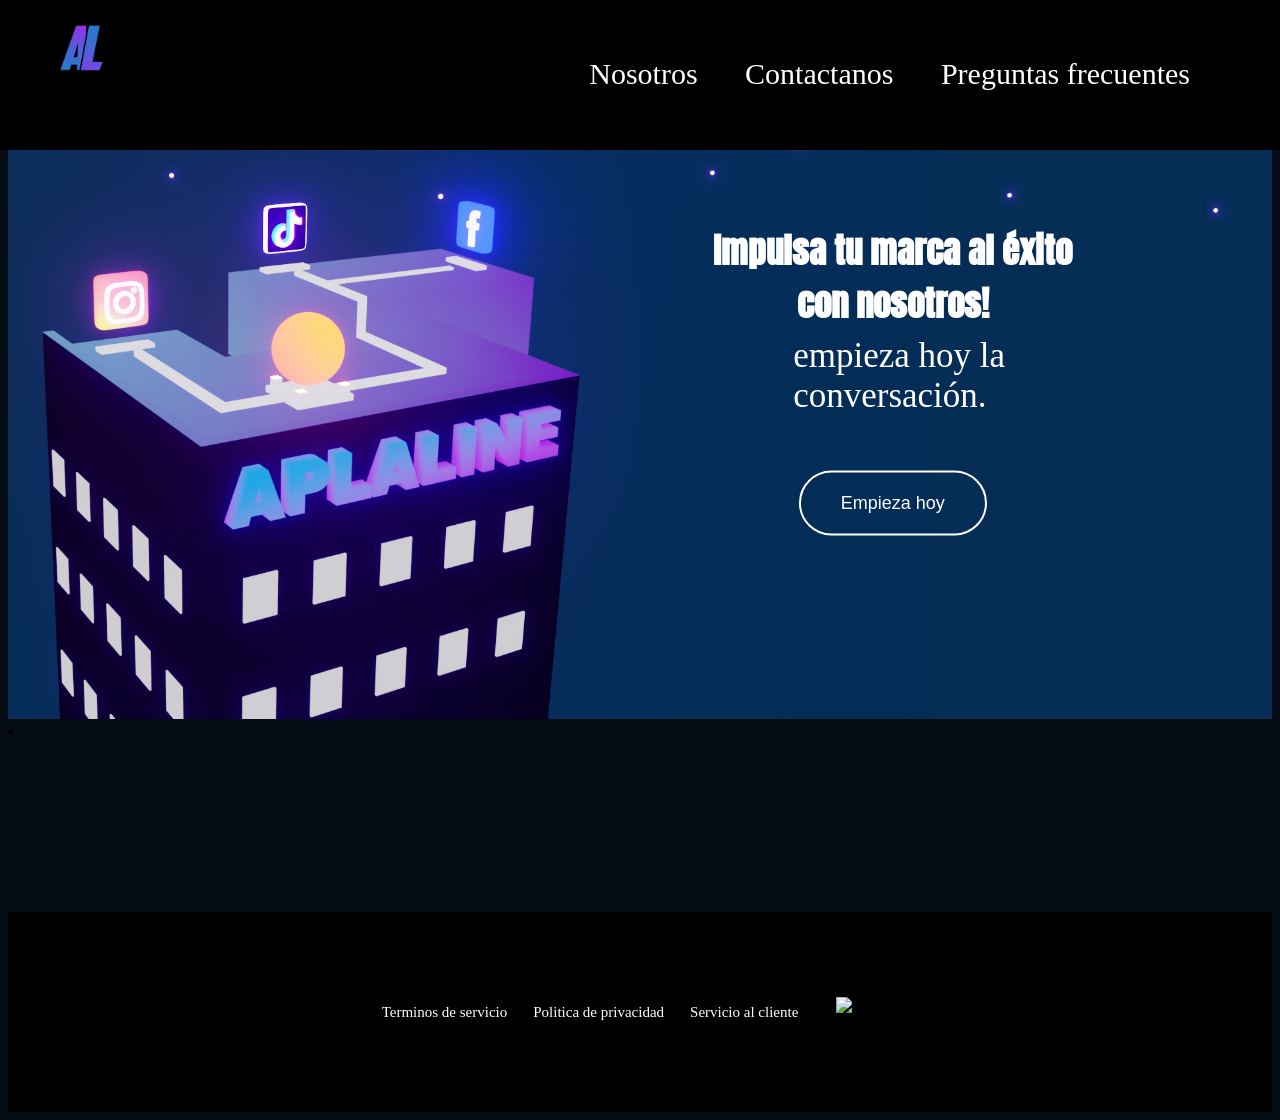
==== docs/index.html @ 6856549b "Add files via upload" ====
<!DOCTYPE html>
<html>
<head>
  <link rel="stylesheet" href="..\css\MainPage.css">
</head>

<body>
  <header>
    <div class="image-container">
      <div class="frases">
        <p class="frase1">Impulsa tu marca al éxito con nosotros!</p>
        <p class="frase2">empieza hoy la conversación.</p>
      </div>
      <img src="../imagenes/Main1.jpg" alt="mainImg" class="mainImg">
      <li><a href="contacto.html" class="mainbtn"><span>Empieza hoy</span></a></li>
    </div>
    <div class="overlay">
      <a href="#" class="logo">
        <img src="../imagenes/LOGO.png" alt="Image Button">
      </a>
      <div class="menu">
        <a href="nosotros.html"><span>Nosotros</span></a>
        <a href="contacto.html"><span>Contactanos</span></a>
        <a href="preguntas.html"><span>Preguntas frecuentes</span></a>
      </div>
    </div>

    <div class="footer">
      <a href="terminosDeServicio.html"><span>Terminos de servicio</span></a>
      <a href="politicaDePrivacidad.html"><span>Politica de privacidad</span></a>
      <a href="contacto.html"><span>Servicio al cliente</span></a>
      <button class="button">
        <img src="..\imagenes\instagram.png" alt="Image">
      </button>
    </div>
  </header>

  

</body>

</html>
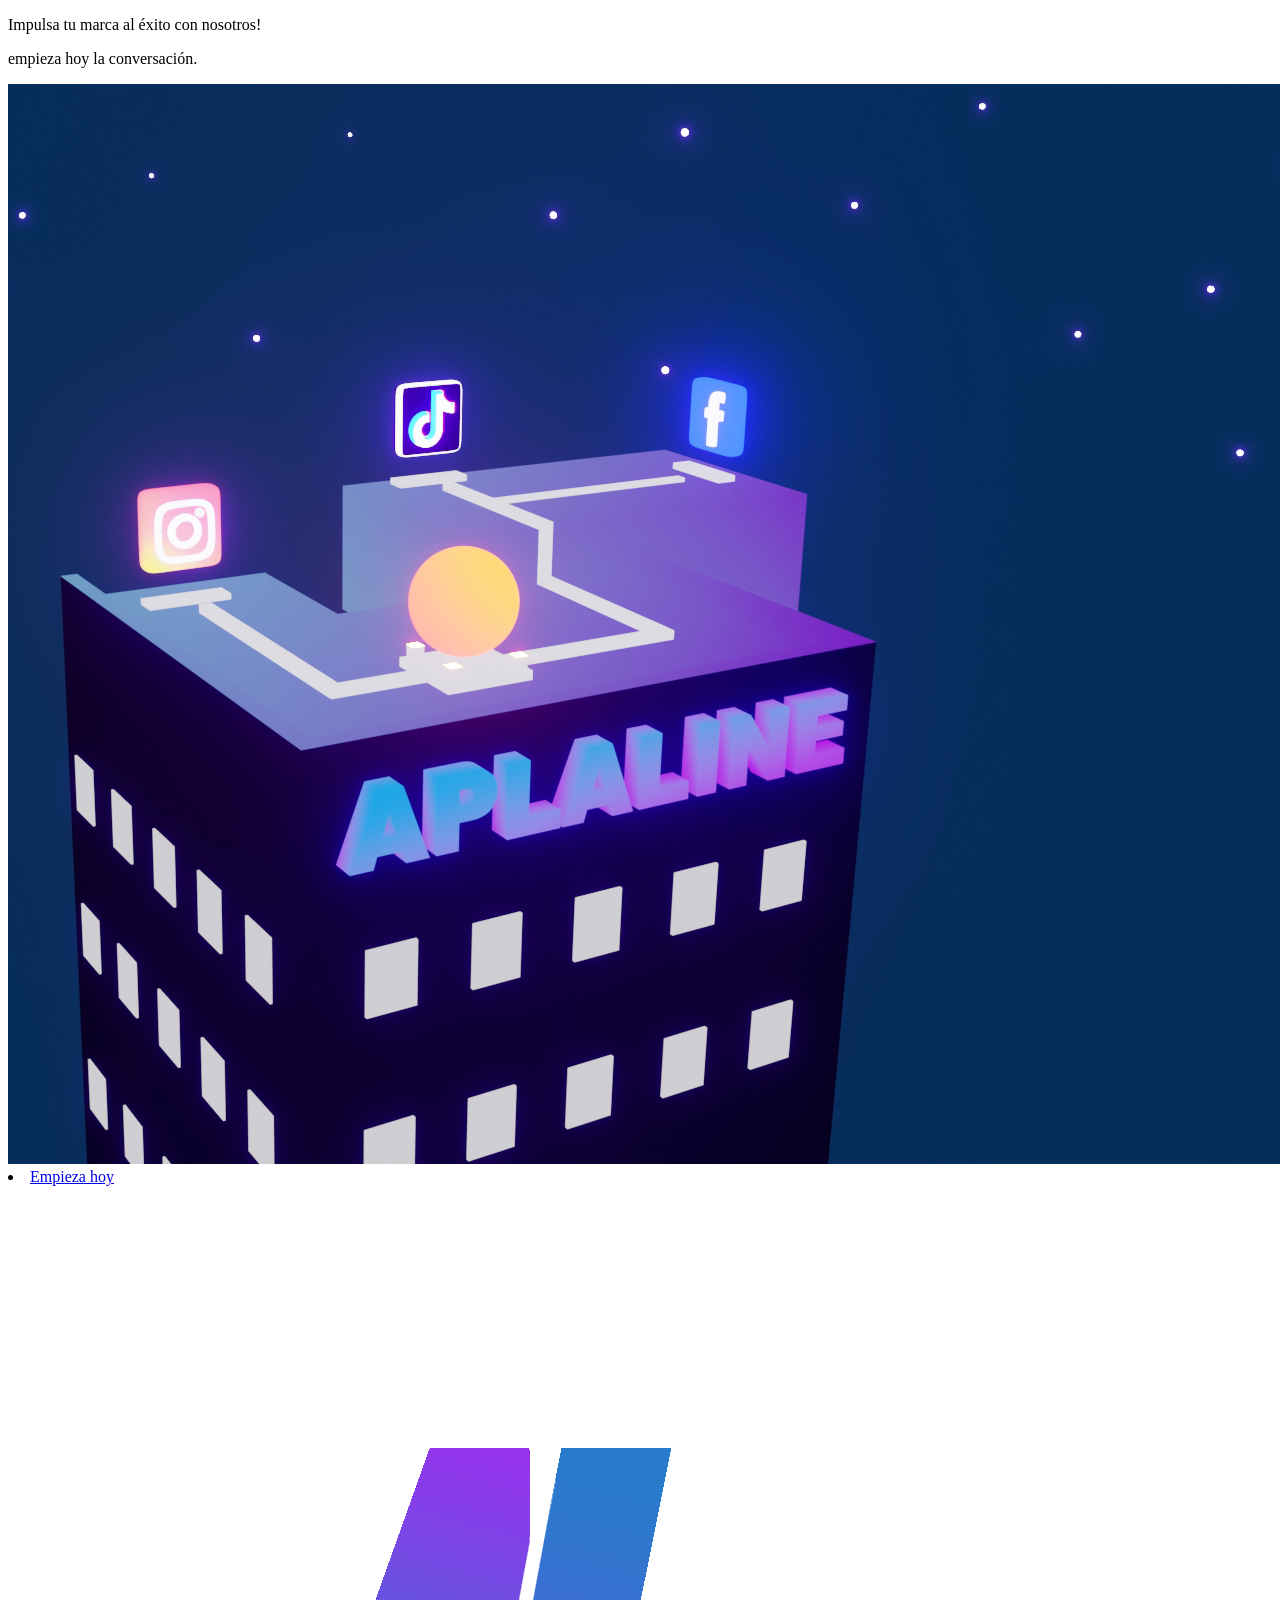
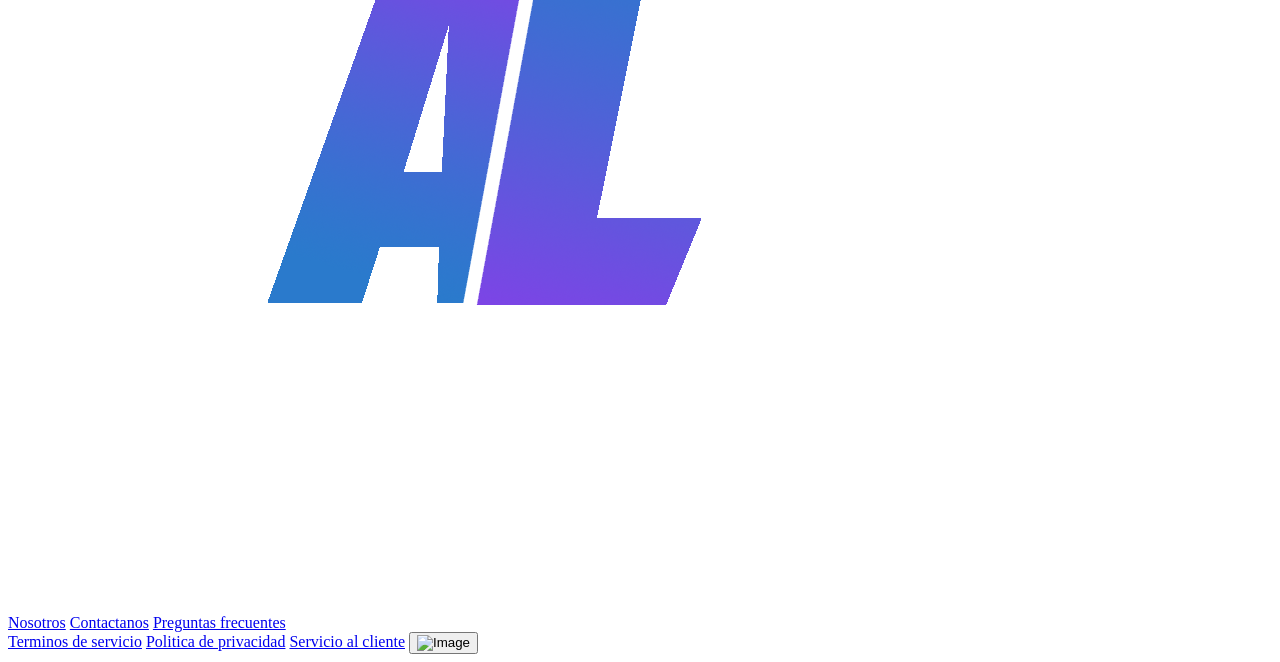
==== commit 9fe46a1a: "Add files via upload" ====
--- a/docs/index.html
+++ b/docs/index.html
@@ -1,7 +1,7 @@
 <!DOCTYPE html>
 <html>
 <head>
-  <link rel="stylesheet" href="..\css\MainPage.css">
+  <link rel="stylesheet" href="css\MainPage.css">
 </head>
 
 <body>
@@ -11,12 +11,12 @@
         <p class="frase1">Impulsa tu marca al éxito con nosotros!</p>
         <p class="frase2">empieza hoy la conversación.</p>
       </div>
-      <img src="../imagenes/Main1.jpg" alt="mainImg" class="mainImg">
+      <img src="/imagenes/Main1.jpg" alt="mainImg" class="mainImg">
       <li><a href="contacto.html" class="mainbtn"><span>Empieza hoy</span></a></li>
     </div>
     <div class="overlay">
       <a href="#" class="logo">
-        <img src="../imagenes/LOGO.png" alt="Image Button">
+        <img src="/imagenes/LOGO.png" alt="Image Button">
       </a>
       <div class="menu">
         <a href="nosotros.html"><span>Nosotros</span></a>
@@ -30,7 +30,7 @@
       <a href="politicaDePrivacidad.html"><span>Politica de privacidad</span></a>
       <a href="contacto.html"><span>Servicio al cliente</span></a>
       <button class="button">
-        <img src="..\imagenes\instagram.png" alt="Image">
+        <img src="\imagenes\instagram.png" alt="Image">
       </button>
     </div>
   </header>
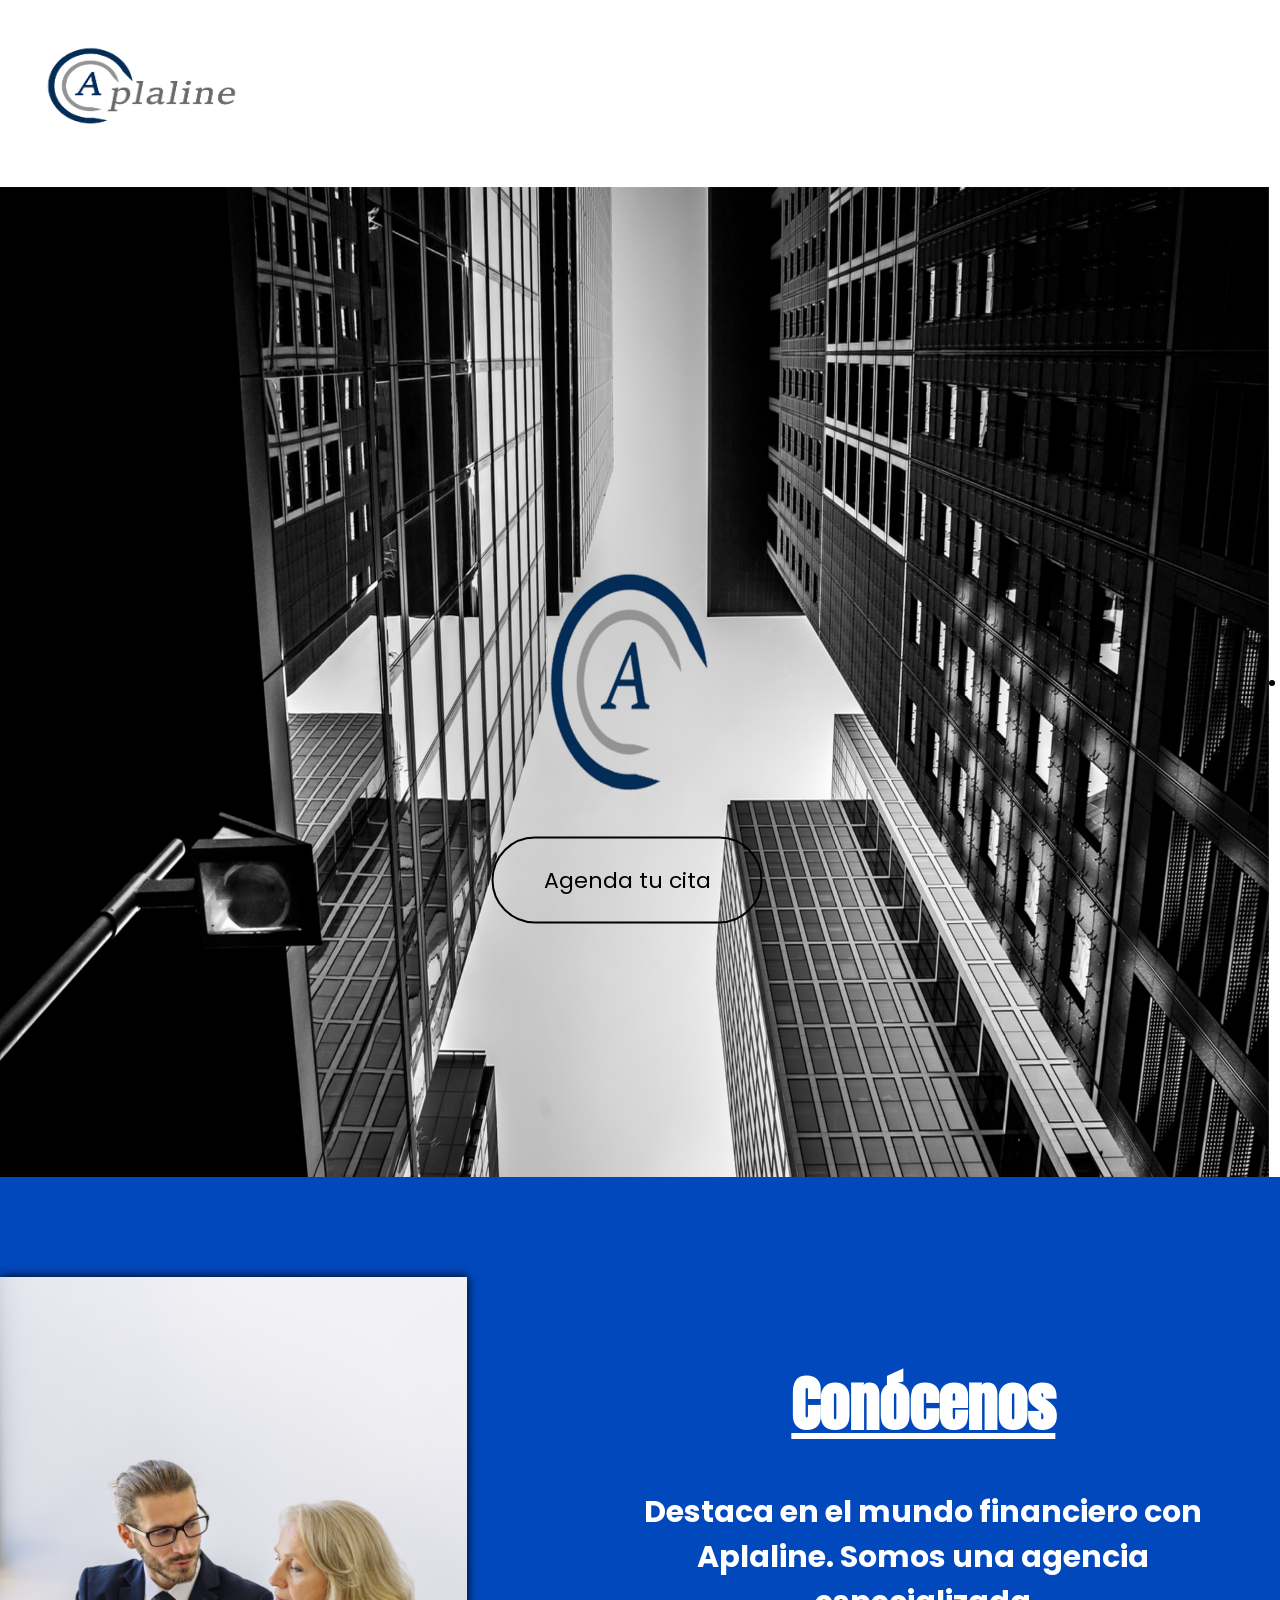
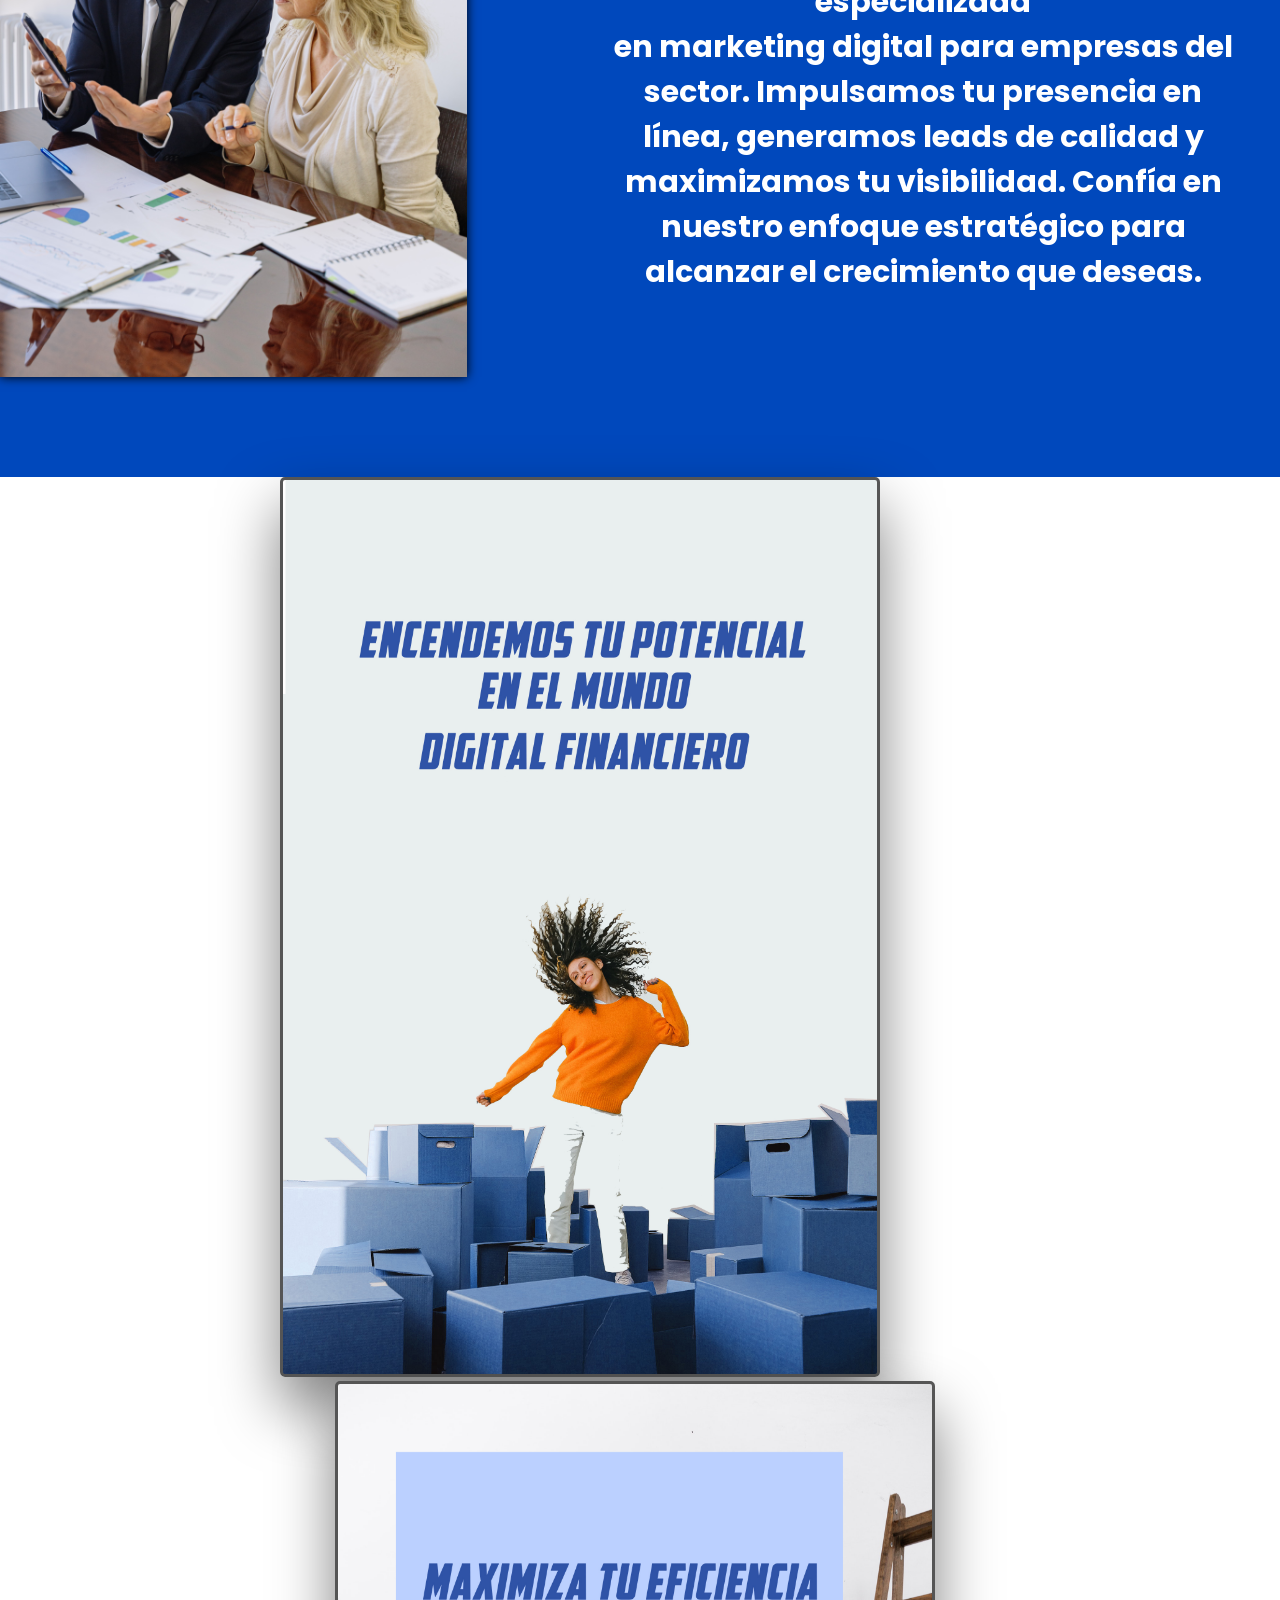
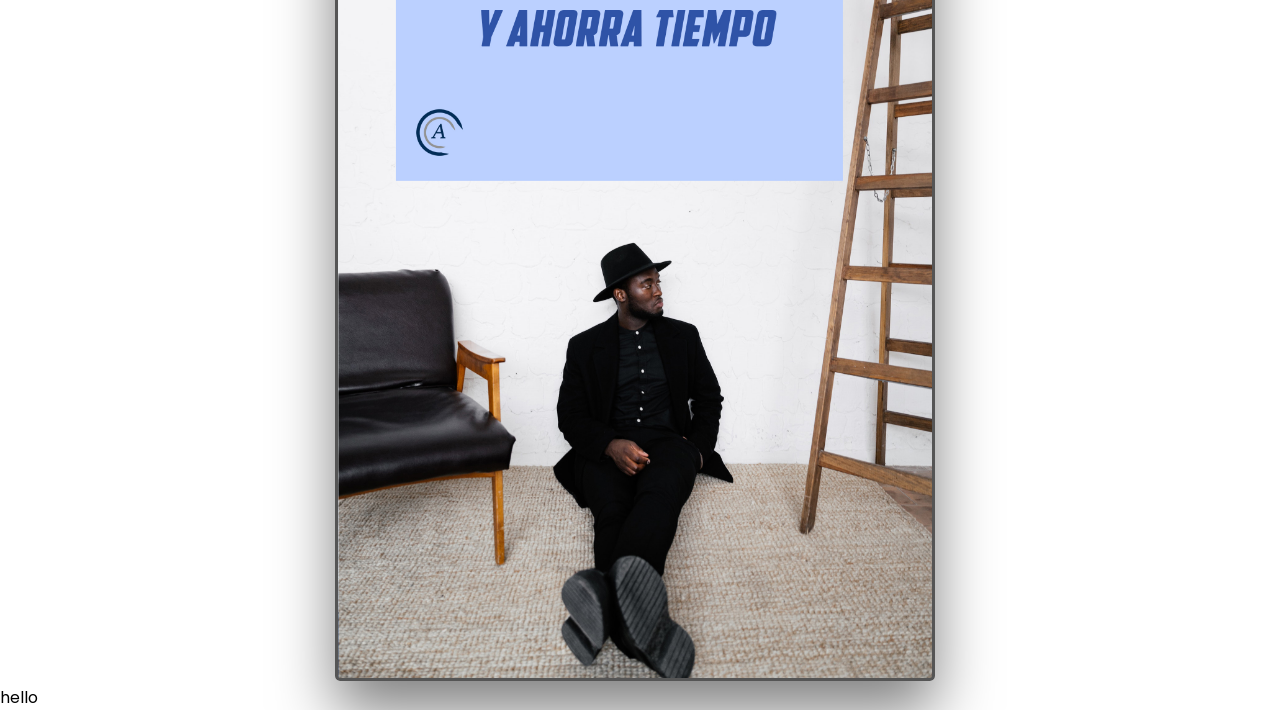
==== commit 3b597c81: "Add files via upload" ====
--- a/docs/index.html
+++ b/docs/index.html
@@ -1,42 +1,103 @@
 <!DOCTYPE html>
 <html>
 <head>
-  <link rel="stylesheet" href="css\MainPage.css">
+  <link rel="stylesheet" type="text/css" href="Finet.css">
+  <link rel="preconnect" href="https://fonts.googleapis.com">
+<link rel="preconnect" href="https://fonts.gstatic.com" crossorigin>
+<link href="https://fonts.googleapis.com/css2?family=Cormorant:wght@500&display=swap" rel="stylesheet">
 </head>
+<body>
+  <!-- Contenido de tu página principal -->
 
-<body>
-  <header>
-    <div class="image-container">
-      <div class="frases">
-        <p class="frase1">Impulsa tu marca al éxito con nosotros!</p>
-        <p class="frase2">empieza hoy la conversación.</p>
+
+  <!-- Script de JavaScript -->
+
+
+<header>
+    <div class="logo">
+      <img src="logo.psd.png" alt="Logo">
+    </div>
+    <nav>
+      <div class="botonc">
+        
       </div>
-      <img src="/imagenes/Main1.jpg" alt="mainImg" class="mainImg">
-      <li><a href="contacto.html" class="mainbtn"><span>Empieza hoy</span></a></li>
+    </nav>
+  </header>
+  <div class="image-container">
+    <img src="mainimg.jpg" alt="Full-height Image" class="full-height-image" class="Image">
+    <li><a href="https://calendly.com/d/z5x-ffz-d9z/sesion" class="mainbtn" ><span>Agenda tu cita</span></a></li>
+  </div>
+
+  <h1>
+  <div class="square">
+    
+    <img src="pexels-antoni-shkraba-5816285.jpg" alt="sideimg" class="sideimg" class="Image">
+    <div class="conocenostext">
+       <p class="conocenos">Conócenos</p>
+      <p>Destaca en el mundo financiero con Aplaline. Somos una agencia especializada<br>
+         en marketing digital para empresas del sector. Impulsamos tu presencia en<br>
+         línea, generamos leads de calidad y maximizamos tu visibilidad. Confía en<br>
+          nuestro enfoque estratégico para alcanzar el crecimiento que deseas. </p>
+       
+
     </div>
-    <div class="overlay">
-      <a href="#" class="logo">
-        <img src="/imagenes/LOGO.png" alt="Image Button">
-      </a>
-      <div class="menu">
-        <a href="nosotros.html"><span>Nosotros</span></a>
-        <a href="contacto.html"><span>Contactanos</span></a>
-        <a href="preguntas.html"><span>Preguntas frecuentes</span></a>
-      </div>
-    </div>
+  </div>
+  <script>
+   function isElementInViewport(el) {
+  var rect = el.getBoundingClientRect();
+  var windowHeight = window.innerHeight || document.documentElement.clientHeight;
+  var windowWidth = window.innerWidth || document.documentElement.clientWidth;
 
-    <div class="footer">
-      <a href="terminosDeServicio.html"><span>Terminos de servicio</span></a>
-      <a href="politicaDePrivacidad.html"><span>Politica de privacidad</span></a>
-      <a href="contacto.html"><span>Servicio al cliente</span></a>
-      <button class="button">
-        <img src="\imagenes\instagram.png" alt="Image">
-      </button>
-    </div>
-  </header>
+  var vertInView = (rect.top <= windowHeight) && ((rect.top + rect.height) >= 0);
+  var horInView = (rect.left <= windowWidth) && ((rect.left + rect.width) >= 0);
 
+  return (vertInView && horInView);
+}
+
+var square = document.querySelector('.square');
+
+function animateSquare() {
+  var scrollTop = window.pageYOffset || document.documentElement.scrollTop;
+  var squareTop = square.getBoundingClientRect().top;
+  var squareHeight = square.offsetHeight;
+  var visibleHeight;
+
+  if (scrollTop > lastScrollTop) {
+    // Scrolling down
+    visibleHeight = window.innerHeight - squareTop;
+  } else {
+    // Scrolling up
+    visibleHeight = squareTop + squareHeight;
+  }
+
+  if (visibleHeight >= squareHeight * 0.3 && isElementInViewport(square)) {
+    square.classList.add('animate');
+  } else {
+    square.classList.remove('animate');
+  }
+
+  lastScrollTop = scrollTop;
+}
+
+var lastScrollTop = 0;
+window.addEventListener('scroll', animateSquare);
+
+
+  </script>
+</h1>
   
+  <div class="container">
+    <a href="#"> <button 
+      class="image-button"></button></a>
 
+    
+      <a href="#"> <button 
+        class="image-button2"></button></a>
+  </div>
+  <div class="footer-content">
+    hello
+  </div>
+  
 </body>
+</html>
 
-</html>
--- a/docs/Finet.css
+++ b/docs/Finet.css
@@ -0,0 +1,203 @@
+@import url('https://fonts.googleapis.com/css2?family=Anton&family=Cormorant:wght@500&family=Noto+Serif+JP:wght@200&family=Zilla+Slab:wght@300&display=swap');
+  @import url('https://fonts.googleapis.com/css2?family=Poppins:wght@500&display=swap');
+
+  html{
+    scroll-behavior: smooth;
+  }
+  *{
+    margin: 0;
+    padding: 0;
+    font-family: 'poppins',sans-serif;
+}
+/* Estilos generales */
+body {
+    font-family: Arial, sans-serif;
+    margin: 0;
+    padding: 0;
+  }
+ 
+  header {
+    background-color: #ffffff;
+    color: #1258c2;
+    padding: 20px;
+    display: flex;
+    align-items: center;
+    justify-content: space-between;
+  }
+  
+  .logo img {
+    width: 245px;
+    height: 140px;
+  }
+ 
+  .mainbtn {
+    position: absolute;
+    top: 70%;
+    left: 49%;
+    transform: translate(-50%, -50%);
+    padding: 25px 50px;
+    border-radius: 50px;
+    background-color: transparent;
+    color: #000000;
+    font-size: 22px;
+    border: 2px solid #000000;
+    cursor: pointer;
+    font-family: "Roboto", sans-serif;
+    text-decoration: none;
+    transition: background-color 0.3s, border-color 0.3s;
+    
+
+  }
+  .image-container .mainbtn:hover {
+    background-color: #053fffbe;
+    border-color: #FFFFFF;
+    color: #ffffff;
+    
+  }
+
+ 
+
+  .image-container{
+
+    position: relative;
+    display: flex;
+    justify-content: center;
+    align-items: center;
+  }
+  .container {
+    position: relative;
+    text-align: center;
+    min-height: 100vh;
+  }
+  .full-height-image {
+    height: 110vh;
+    width: 100%;
+    animation: animateImage 1s ease forwards;
+    pointer-events: none;
+    position: relative;
+    
+  }
+
+  @keyframes animateImage {
+    0% {
+      opacity: 0;
+      transform: translateY(-100px);
+    }
+    100% {
+      opacity: 1;
+      transform: translateY(0);
+    }
+  }
+ 
+  .square {
+    position: relative;
+    width: 100%;
+    height: 900px;
+    background-color: #0048bc;
+    display: flex;
+    align-items: center;
+    justify-content: center;
+    opacity: 0;
+    transform: translateY(50px);
+    transition: opacity 1s ease, transform 1s ease;
+    
+  }
+  
+  .square-content {
+    text-align: center;
+    color: #7bff00;
+    font-size: 70px;
+  }
+
+  .square.animate {
+    opacity: 1;
+    transform: translateY(0);
+  }
+  
+  .sideimg {
+    height: 700px;
+    width: 500px;
+    box-shadow: 0 0 10px rgba(0, 0, 0, 5);
+    margin-right: 100px;
+    
+  }
+  .conocenostext{
+    color: #fff;
+    font-size: 30px;
+    padding: 0 40px;
+    text-align: center;
+    
+
+  }
+
+  .conocenos{
+    font-size: 60px;
+    text-decoration: underline;
+    margin-bottom: 40px;
+    font-family: 'Anton', sans-serif;
+
+    
+  }
+  
+
+
+.image-button {
+	padding: 0;
+	margin: 0;
+	width: 600px;
+	height: 900px;
+	background: url(pexels-shvets-production-7203560.jpg);
+	background-size: cover; /* button background color */
+	
+	position: relative;
+	color: white; /* text color */
+	border-radius: 5px;
+	border: 3px solid #555; /* rounded corners */
+	text-align: center; /* centers the image inside the button */
+	font-size: 3em;
+	color: white;
+	text-shadow: 1px 1px 3px black;
+	text-decoration: none;
+	margin-right: 120px;
+	transition-duration: .60s;
+}
+.image-button2 {
+	padding: 0;
+	margin: 0;
+	width: 600px;
+	height: 900px;
+	background: url(pexels-shvets-production-7533363.jpg);
+	background-size: cover; /* button background color */
+	
+	position: relative;
+	color: white; /* text color */
+	border-radius: 5px;
+	border: 3px solid #555; /* rounded corners */
+	text-align: center; /* centers the image inside the button */
+	font-size: 3em;
+	color: white;
+	text-shadow: 1px 1px 3px black;
+	text-decoration: none;
+	margin-right: 10px;
+	transition-duration: .60s;
+}
+
+
+
+
+.image-button {
+	box-shadow: 0 30px 60px rgba(0,0,0, 0.5);
+}
+.image-button:hover {
+	box-shadow: 0 15px 10px rgba(0,0,0, 0.5);
+	transform: scale(.97);
+}
+.image-button2 {
+	box-shadow: 0 30px 60px rgba(0,0,0, 0.5);
+}
+.image-button2:hover {
+		box-shadow: 0 15px 10px rgba(0,0,0, 0.5);
+		transform: scale(.97);
+}
+
+		
